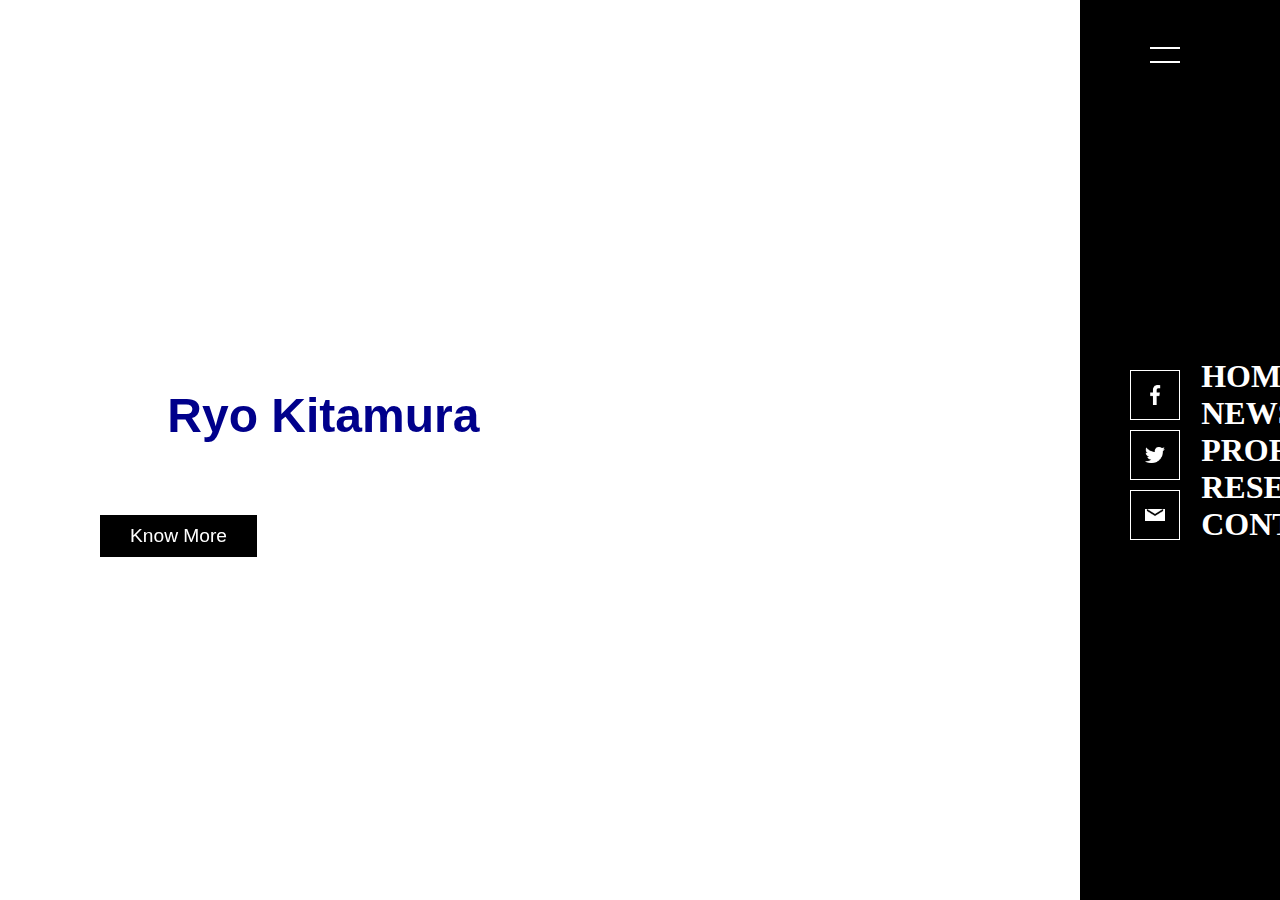
==== index.html @ 346ed04b "first commit" ====
﻿<!DOCTYPE html>

<html lang="ja" xmlns="http://www.w3.org/1999/xhtml">
    <head>
        <meta name="viewport" content="width=device-width",initial-scale="1.0" />
        <meta charset="utf-8" />
        <link rel="stylesheet" href="StyleSheet1.css" />
        <title>HOME_Ryo Kitamura HP</title>
    </head>
    <body>
        <section class="banner" id="sec">
            <header>
                <a href="#" class="logo"></a><!--ここにロゴを足せる-->
                <div id="toggle" onclick="toggle()"></div>
            </header>
            <div class="content">
                <h2>Hello World,<br>I'm <span>Ryo Kitamura</span></h2>
                <p>
                    こんにちは、大阪大学基礎工学研究科 原田研究室所属の北村凌です。
                    このHPではプロフィールや研究内容について紹介していきます。
                </p>
                <a href="news.html">Know More</a>
            </div>
            <ul class="sci">
                <li><a href="https://www.facebook.com/profile.php?id=100004705544807"><img src="facebook.png" /></a></li>
                <li><a href="https://twitter.com/jinji_rotation"><img src="twitter.png" /></a></li>
                <li><a href="mailto:kitamura@hlab.sys.es.osaka-u.ac.jp"><img src="mail.png" /></a></li>
            </ul>
        </section>

        <div id="navigation">
            <ul>
                <li><a href="index.html">Home</a></li>
                <li><a href="news.html">NEWS</a></li>
                <li><a href="profile.html">Profile</a></li>
                <li><a href="reserch.html">Reserch</a></li>
                <li><a href="contact.html">Contact</a></li>
            </ul>
        </div>
    
        <script src="Script1.js"></script>
    
    </body>
</html>
---- StyleSheet1.css ----
﻿*
{
    margin: 0;
    padding:0;
    box-sizing: border-box;
    /*font-family:'Poppins',sans-serif;*/
}
.banner,
.navigation,
.midashi,
.profile,
.profile main,
footer{
    
    font-family: 'Poppins',sans-serif;
}
header
{
    position:absolute;
    top:0;
    left:0;
    width:100%;
    display:flex;
    justify-content:space-between;
    padding: 40px 100px;
    z-index:10000;
    transition:0.6s;
}
header .logo
{
    position:relative;
    font-weight:700;
    color:#fff;
    text-decoration:none;
    font-size:2em;
    text-transform:uppercase;
    letter-spacing:2px;
    transition:0.6s;
}
header #toggle
{
    position:relative;
    width:30px;
    height:30px;
    cursor:pointer;
}
header #toggle:before
{
    content:"";
    position:absolute;
    top:7px;
    width:100%;
    height:2px;
    background:#fff;
}
header #toggle:after
{
    content: "";
    position: absolute;
    bottom: 7px;
    width: 100%;
    height: 2px;
    background: #fff;
}
.banner.active header #toggle:before
{
    top:50%;
    left:50%;
    transform:translate(-50%,-50%) rotate(45deg);
}
.banner.active header #toggle:after 
{
    top: 50%;
    left: 50%;
    transform: translate(-50%,-50%) rotate(-45deg);
}
.banner
{
    position:relative;
    width:100%;
    min-height:100vh;
    padding:100px;
    background:url(index1.jpg);
    background-size:cover;
    display:flex;
    align-items:center;
    transition:0.5s;
    z-index:2;
}

.banner.active,
.midashi.active,
.profile.active
{
    transform:translate(-400px);
}
#navigation
{
    position:fixed;
    top:0;
    right:-200px;
    width:400px;
    height:100vh;
    background:#000000;
    z-index:1;
    display:grid;
    place-items:center;
    transition:0.5s;
}
#navigation.active
{
    right:0;
}
#navigation ul 
{
    position:relative;
    display:flex;
    flex-direction:column;
}
#navigation ul li
{
    list-style:none;
}
#navigation ul li a
{
    color:#fff;
    text-decoration:none;
    display:inline-block;
    font-size:2em;
    font-weight:600;
    text-transform:uppercase;
}
#navigation a:hover
{
    color:#009688;
}
.content
{
    max-width:600px;
}
.content h2
{
    color:#fff;
    font-size:2.5em;
}
.content h2 span
{
    color:#00008b;
    font-size:1.2em;
}
.content p
{
    font-size:1.2em;
    color:#fff;
    font-weight:300;
}
.content a
{
    position:relative;
    display:inline-block;
    margin-top:20px;
    background:#000;
    color:#fff;
    padding:10px 30px;
    text-decoration:none;
    font-size:1.2em;
    font-weight:500;
}
.sci
{
    position:absolute;
    display:flex;
    flex-direction:column;
    right: 100px;
}
.sci li
{
    list-style:none;
}
.sci li a
{
    position:relative;
    display:grid;
    place-items:center;
    width:50px;
    height:50px;
    text-decoration:none;
    border:1px solid #fff;
    margin:10px 0 0;
}
.sci li a :hover
{
    background:#fff;
}
.sci li a img
{
    max-width:20px;
    filter:invert(1);
    mix-blend-mode:normal;
}


.profile {
   
    position: relative;
    align-items: center;
    transition: 0.5s;
    z-index: 2;
    background:#e6e6fa;/*haikeinoiro*/
    background-size: cover;
    /*min-height: 130vh;
    padding-bottom:120px;
    box-sizing:border-box;*/
}
.profile main {
    color: #000;/*mojinoiro*/
    padding: 3px 0px 20px 30px;
    margin-right: 10%;
    margin-left: 10%;
    border-bottom: 3px groove #fff;
}
.footA div 
{
    text-align: left;
    width: 45%;
}
.profile .footA div ul 
{
    list-style: none;
}
.footA 
{
    display:flex;
    justify-content:space-between;
    margin:0 100px 0 100px;
}

footer {
    width: 100%;
    background-color: #000;
    color: #fff;
    text-align: center;
    padding: 15px 40px 15px 40px;
    /*position: absolute;
    bottom: 0;*/
}

.title {
    font-family: Impact;
    font-size: 20px;
    padding: 20px 0px 0px 30px;
    color: #000;
    /*text-shadow: 1px 1px 0 #FFF, -1px -1px 0 #FFF, -1px 1px 0 #FFF, 1px -1px 0 #FFF, 0px 1px 0 #FFF, 0-1px 0 #FFF, -1px 0 0 #FFF, 1px 0 0 #FFF;*/
    margin-right: 10%;
    margin-left: 10%;
}


#bottom
{
    border-bottom:none;
}
footer a
{
    text-decoration:none;
}
.profile main a:link,
.profile main a:visited
{
    color:#000;
}

footer a:link
{
    color:#fff;

}
footer a:visited
{
    color:#fff;
}
.profile main a:hover
{
    color: #000080;
}
footer a:hover
{
    color:#009688;
}

/*googlemapの設定*/
.gmap {
    height: 0;
    overflow: hidden;
    padding-bottom: 56.25%;
    position: relative;
}

.gmap iframe {
    position: absolute;
    left: 0;
    top: 0;
    height: 100%;
    width: 100%;
    padding: 30px 10px 20px 10px;
}

.midashi {
    position: relative;
    width: 100%;
    padding: 20px 0px 20px 30px;
    display: flex;
    align-items: center;
    transition: 0.5s;
    z-index: 2;
    font-size: 30px;
    color: #fff;
    text-align: left;
    background: #000;
    background-size: cover;
}

.slidershow{
    width:70%;
    height:60vh;
    overflow:hidden;
    margin:5px 0 5px 0;
}
.miidle{
    position:absolute;
    top:50%;
    left:50%;
    transform:translate(-50%,-50%);
}
.slnavi{
    position:relative;
    bottom:30px;
    left:50%;
    width:70%;
    transform:translateX(-50%);
    display:flex;
}
.bar
{
    width:25%;
    height:15px;
    border:2px solid #fff;
    margin:6px;
    cursor:pointer;
    transition:0.4s;
}
.bar:hover{
    background:#fff;

}
input[name="r"]{
    position:absolute;
    visibility:hidden;

}
.slides{
    width:400%;/*スライドの枚数ｘ100%*/
    height:100%;
    display:flex;
}
.slide{
    width:25%;/*100/slide*/
    transition:0.6s;
}
.slide img{
    width:100%;
    height:100%;
}
#r1:checked ~ .s1{
    margin-left:0;
}
#r2:checked ~ .s1 {
    margin-left: -25%; /*100/slide*/
}
#r3:checked ~ .s1 {
    margin-left: -50%; /*100/slide*/
}
#r4:checked ~ .s1 {
    margin-left: -75%; /*100/slide*/
}


/*スマホの設定*/
@media (max-width:767px) {
    header {
        padding: 20px 50px;
    }

    .banner {
        padding: 100px 20px 150px;
    }

        .banner h2 {
            font-size: 1.8em;
        }

        .banner .contant p, .banner .contant a {
            font-size: 1em;
        }

        .banner.active,
        .midashi.active,
        .profile.active {
            transform: translateX(-250px);
        }

    #navigation {
        width: 250px;
    }

        #navigation ul li a {
            font-size: 1.5em;
            margin: 5px 0;
        }

    .sci {
        position: absolute;
        bottom: 50px;
        right: initial;
        flex-direction: row;
    }

        .sci li a {
            margin: initial;
            margin-right: 10px;
        }

    .footA {
        flex-direction: column;
    }
    .footA div
    {
        padding:3vh 0 3vh 0;
        width: 100%;
    }
    .slidershow{
        width:100%;
        height:auto;
    }
    .profile main {
        color: #000; /*mojinoiro*/
        padding: 3px 10px 20px 10px;
        margin-right: 3%;
        margin-left: 3%;
        border-bottom: 3px groove #fff;
    }
    .title {
        font-family: Impact;
        font-size: 20px;
        padding: 20px 10px 0px 10px;
        color: #000;
        /*text-shadow: 1px 1px 0 #FFF, -1px -1px 0 #FFF, -1px 1px 0 #FFF, 1px -1px 0 #FFF, 0px 1px 0 #FFF, 0-1px 0 #FFF, -1px 0 0 #FFF, 1px 0 0 #FFF;*/
        margin-right: 3%;
        margin-left: 3%;
    }
    .gmap {
        height: 0;
        overflow: hidden;
        padding-bottom: 56.25%;
        position: relative;
    }

        .gmap iframe {
            position: absolute;
            left: 0;
            top: 0;
            height: 100%;
            width: 100%;
            padding: 30px 10px 20px 10px;
            
        }
}
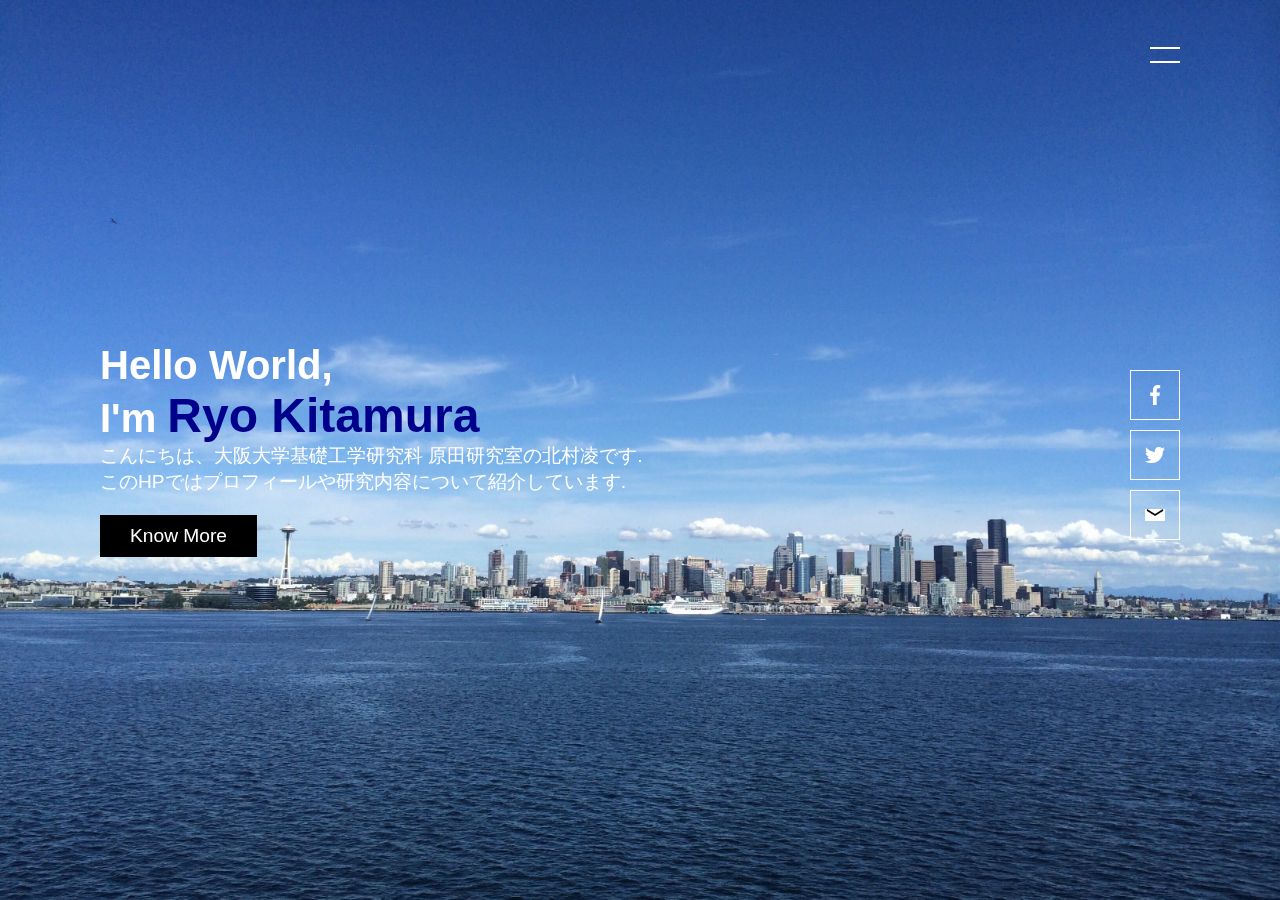
==== commit c5b06921: "fifth commit" ====
--- a/index.html
+++ b/index.html
@@ -16,8 +16,8 @@
             <div class="content">
                 <h2>Hello World,<br>I'm <span>Ryo Kitamura</span></h2>
                 <p>
-                    こんにちは、大阪大学基礎工学研究科 原田研究室所属の北村凌です。
-                    このHPではプロフィールや研究内容について紹介していきます。
+                    こんにちは、大阪大学基礎工学研究科 原田研究室の北村凌です.<br />
+                    このHPではプロフィールや研究内容について紹介しています.
                 </p>
                 <a href="news.html">Know More</a>
             </div>
--- a/StyleSheet1.css
+++ b/StyleSheet1.css
@@ -80,7 +80,7 @@
     width:100%;
     min-height:100vh;
     padding:100px;
-    background:url(index1.jpg);
+    background:url(index1.JPG);
     background-size:cover;
     display:flex;
     align-items:center;
@@ -206,7 +206,7 @@
     align-items: center;
     transition: 0.5s;
     z-index: 2;
-    background:#e6e6fa;/*haikeinoiro*/
+    background:#fff;/*haikeinoiro*/
     background-size: cover;
     /*min-height: 130vh;
     padding-bottom:120px;
@@ -429,13 +429,16 @@
             margin: initial;
             margin-right: 10px;
         }
-
+    footer {
+        padding: 0px 0px 0px 0px;
+    }
     .footA {
         flex-direction: column;
     }
     .footA div
     {
-        padding:3vh 0 3vh 0;
+        padding:3vh 0px 3vh 0px;
+
         width: 100%;
     }
     .slidershow{
